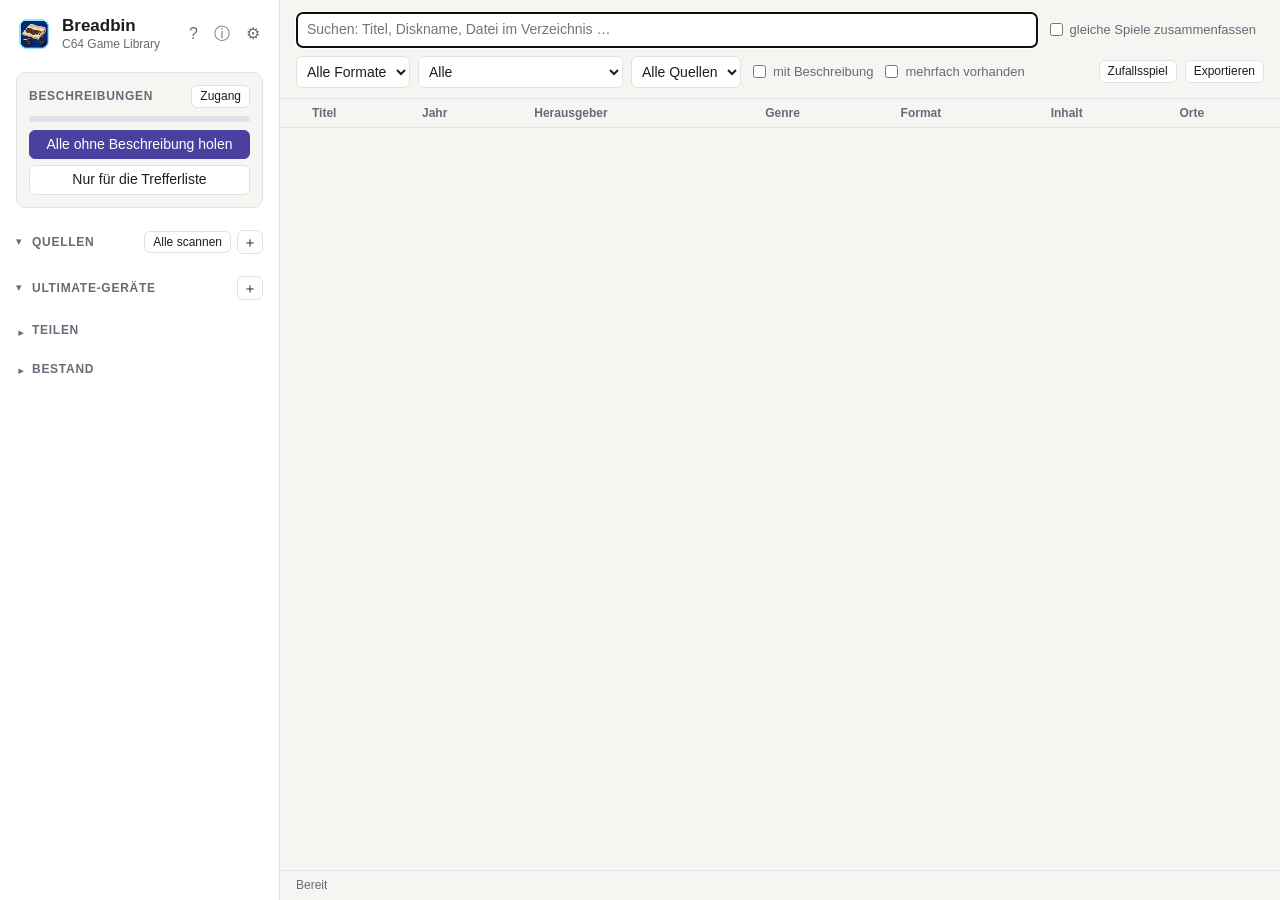
==== ui/index.html @ 130e481f "Breadbin 0.9.0 – erste öffentliche Fassung / first public release" ====
<!doctype html>
<html lang="de">
<head>
  <meta charset="utf-8">
  <meta name="viewport" content="width=device-width, initial-scale=1">
  <title>Breadbin – C64 Game Library</title>
  <link rel="stylesheet" href="style.css">
</head>
<body>
  <aside id="sidebar">
    <header class="brand">
      <img src="icon.png" alt="" width="36" height="36">
      <h1>Breadbin <span class="tagline">C64 Game Library</span></h1>
      <button id="btn-help" class="icon-btn" title="Anleitung" aria-label="Anleitung">?</button>
      <button id="btn-about" class="icon-btn" title="Über Breadbin" aria-label="Über Breadbin">ⓘ</button>
      <button id="btn-settings" class="icon-btn" title="Einstellungen: Sprache, ScreenScraper-Zugang" aria-label="Einstellungen">⚙</button>
    </header>
    <section class="card" id="ss-card">
      <div class="section-head">
        <h2>Beschreibungen</h2>
        <button class="small open-settings" title="Zugang zu ScreenScraper einrichten">Zugang</button>
      </div>
      <div class="progress" aria-hidden="true"><div class="bar" id="ss-bar"></div></div>
      <p id="ss-progress-text" class="meta"></p>
      <p id="scraper-state" class="meta"></p>
      <div class="stack">
        <button id="btn-scrape-all" class="primary" title="Alle Einträge ohne Beschreibung bei ScreenScraper nachschlagen">Alle ohne Beschreibung holen</button>
        <button id="btn-scrape-list" title="Beschreibungen und Bilder für alle Einträge der aktuellen Trefferliste holen">Nur für die Trefferliste</button>
      </div>
    </section>
    <section class="side" data-key="sources">
      <div class="section-head">
        <button class="fold" aria-expanded="true"><span class="chev">▾</span><h2>Quellen</h2><span class="count" id="sources-count"></span></button>
        <button id="btn-scan-all" class="small" title="Alle Quellen nacheinander scannen">Alle scannen</button>
        <button id="btn-add" class="small icon" title="Ordner oder Netzlaufwerk hinzufügen" aria-label="Ordner oder Netzlaufwerk hinzufügen">＋</button>
      </div>
      <div class="section-body"><ul id="sources" class="rows"></ul></div>
    </section>
    <section class="side" data-key="devices">
      <div class="section-head">
        <button class="fold" aria-expanded="true"><span class="chev">▾</span><h2>Ultimate-Geräte</h2><span class="count" id="devices-count"></span></button>
        <button id="btn-add-device" class="small icon" title="Ultimate 64, C64 Ultimate oder 1541 Ultimate II+ hinzufügen" aria-label="Gerät hinzufügen">＋</button>
      </div>
      <div class="section-body"><ul id="devices" class="rows list"></ul></div>
    </section>
    <section class="side collapsed" data-key="share">
      <div class="section-head">
        <button class="fold" aria-expanded="false"><span class="chev">▾</span><h2>Teilen</h2><span class="count" id="share-count"></span></button>
      </div>
      <div class="section-body">
        <p class="meta">Selbst geschriebene Angaben und eigene Bilder als Datei weitergeben oder die Datei eines anderen einlesen. Von ScreenScraper Übernommenes bleibt draußen.</p>
        <div class="stack">
          <button id="btn-share-export" title="Selbst geschriebene Angaben und eigene Bilder als Austauschdatei speichern">Austauschdatei speichern …</button>
          <button id="btn-share-import" title="Austauschdatei eines anderen einlesen; eigene Angaben bleiben unangetastet">Austauschdatei einlesen …</button>
        </div>
        <h4 class="share-sub">Gemeinschaftsdatenbank <a href="#" id="community-web" class="small-link" hidden title="Statistik und Suche der Gemeinschaftsdaten im Browser öffnen">im Web ansehen</a></h4>
        <div class="stack">
          <button id="btn-community-update" title="Den aktuellen Stand der Gemeinschaftsdatenbank herunterladen und einlesen (Adresse in den Einstellungen)">Gemeinschaftsdaten aktualisieren</button>
          <button id="btn-community-submit" hidden title="Selbst geschriebene Angaben direkt an den Server der Gemeinschaftsdatenbank schicken; dort werden sie geprüft">Beitrag einsenden …</button>
          <button id="btn-community-contribute" title="Selbst geschriebene Angaben im Aufbau der Gemeinschaftsdatenbank in einen Ordner schreiben, z. B. in die Arbeitskopie eines Forks – dann per Pull Request einreichen">Beitrag vorbereiten …</button>
        </div>
      </div>
    </section>
    <section class="side collapsed" data-key="stats">
      <div class="section-head">
        <button class="fold" aria-expanded="false"><span class="chev">▾</span><h2>Bestand</h2><span class="count" id="stats-count"></span></button>
      </div>
      <div class="section-body"><div id="stats"></div>
        <button id="btn-cleanup" class="small" title="Doppelte Dateien, beschädigte Abbilder und Einträge ohne Angaben im Überblick">Aufräumen …</button></div>
    </section>
  </aside>
  <div class="splitter" id="split-sidebar" title="Ziehen: Breite ändern · Doppelklick: zurücksetzen"></div>

  <dialog id="settings">
    <form method="dialog" id="settings-form">
      <h3>Einstellungen</h3>
      <label>Sprache der Oberfläche
        <select id="ui-language">
          <option value="auto">Automatisch (Systemsprache)</option>
          <option value="de" translate="no">Deutsch</option>
          <option value="en" translate="no">English</option>
        </select>
      </label>
      <p class="meta">Wird nach dem Speichern sofort übernommen.</p>
      <label class="inline"><input type="checkbox" id="keep-awake">
        Rechner während Scan und Abruf nicht einschlafen lassen (Bildschirm darf aus)</label>
      <label>Bevorzugte Quelle für Angaben
        <select id="preferred-source">
          <option value="community">Gemeinschaft (Austauschdateien)</option>
          <option value="screenscraper">ScreenScraper</option>
        </select>
      </label>
      <p class="meta">Selbst eingetragene Angaben gehen immer vor. Die bevorzugte Quelle ersetzt beim Einlesen bzw. Abrufen die andere; die andere füllt nur Lücken.</p>
      <label>Gemeinschaftsdaten von
        <select id="community-src">
          <option value="std">Breadbin-Server (8bitcavern.de)</option>
          <option value="own">Eigener Server …</option>
        </select>
      </label>
      <label id="community-url-row" hidden>Adresse der Gemeinschaftsdaten <input id="community-url" autocomplete="off" spellcheck="false" placeholder="https://…/breadbin-db.zip"></label>
      <label>Beiträge einsenden an
        <select id="submit-src">
          <option value="std">Breadbin-Server (8bitcavern.de)</option>
          <option value="own">Eigener Server …</option>
          <option value="off">Nicht einsenden</option>
        </select>
      </label>
      <label id="submit-url-row" hidden>Adresse für Beiträge <input id="submit-url" autocomplete="off" spellcheck="false" placeholder="https://…/beitrag.php"></label>
      <label class="inline"><input type="checkbox" id="community-auto">
        Gemeinschaftsdaten beim Start selbst aktualisieren (höchstens einmal pro Woche)</label>
      <label class="inline"><input type="checkbox" id="update-check">
        Beim Start nach neuen Breadbin-Fassungen sehen (8bitcavern.de)</label>
      <label class="inline"><input type="checkbox" id="auto-title">
        Nach dem Starten ein Titelbild aufnehmen, wenn das Spiel noch keines hat</label>
      <label>Wartezeit bis zur Aufnahme in Sekunden <input type="number" id="auto-title-delay" min="5" max="180" step="5"></label>
      <p class="meta">Nur Ultimate 64 und C64 Ultimate mit Netzwerkkabel. Das Bild wird als eigenes Titelbild gespeichert und lässt sich in den Details ersetzen.</p>
      <h4>ScreenScraper (freiwillig)</h4>
      <p class="meta">
        Zusätzliche Beschreibungen, Genres und Bilder von ScreenScraper.fr. Dafür brauchst du ein
        kostenloses Benutzerkonto: <a href="#" data-url="https://www.screenscraper.fr/membreinscription.php">dort registrieren</a>.
        Das Passwort wird im Schlüsselbund deines Systems gespeichert.
      </p>
      <label>Benutzername <input id="ss-user" autocomplete="username"></label>
      <label>Passwort <input id="ss-password" type="password" autocomplete="current-password"></label>
      <label class="inline"><input type="checkbox" id="ss-show-password"> Passwort anzeigen</label>
      <label>Sprache der Beschreibungen
        <select id="ss-language">
          <option value="de">Deutsch</option>
          <option value="en">Englisch</option>
          <option value="fr">Französisch</option>
          <option value="es">Spanisch</option>
          <option value="it">Italienisch</option>
        </select>
      </label>
      <label>Gleichzeitige Abfragen
        <select id="ss-threads">
          <option value="0">Automatisch (laut Konto, höchstens 4)</option>
          <option value="1">1</option><option value="2">2</option><option value="3">3</option><option value="4">4</option>
        </select>
      </label>
      <label class="inline"><input type="checkbox" id="ss-name-fallback">
        Ohne Treffer über die Prüfsumme auch über den Namen suchen (findet mehr, kann aber danebenliegen)</label>
      <fieldset id="ss-dev">
        <legend>Entwickler-Kennung</legend>
        <p class="meta">Wird für diese App einmal bei ScreenScraper beantragt. In fertigen Paketen ist sie
          schon enthalten; dann erscheinen diese Felder nicht.</p>
        <label>devid <input id="ss-devid" autocomplete="off"></label>
        <label>devpassword <input id="ss-devpassword" type="password" autocomplete="off"></label>
        <p class="meta">Programmname bei der Beantragung: <code id="ss-softname"></code></p>
      </fieldset>
      <p id="ss-result" class="meta"></p>
      <div class="dialog-buttons">
        <button type="button" id="ss-test">Zugang prüfen</button>
        <span class="spacer"></span>
        <button type="button" id="ss-close">Schließen</button>
        <button type="button" id="ss-save" class="primary">Speichern</button>
      </div>
    </form>
  </dialog>

  <main>
    <div id="toolbar">
     <div class="toolbar-row">
      <input id="search" type="search" placeholder="Suchen: Titel, Diskname, Datei im Verzeichnis …" autofocus>
      <label class="check" title="Verschiedene Dateien desselben Spiels (D64, CRT, Cracks …) als eine Zeile zeigen – über die ScreenScraper-Spielnummer und den bereinigten Titel"><input type="checkbox" id="group"> gleiche Spiele zusammenfassen</label>
      <span id="count"></span>
     </div>
     <div class="toolbar-row filters">
      <select id="format" title="Format">
        <option value="">Alle Formate</option>
        <option>D64</option><option>D71</option><option>D81</option><option>G64</option>
        <option>CRT</option><option>PRG</option><option>P00</option><option>T64</option><option>TAP</option>
      </select>
      <select id="view" title="Ansicht">
        <option value="">Alle</option>
        <option value="fav">★ Favoriten</option>
        <option value="recent">Zuletzt gestartet</option>
        <option value="shareable" title="Spiele mit selbst geschriebenen Angaben – sie kommen beim Teilen in die Austauschdatei">Selbst geschrieben (teilbar)</option>
        <option value="nometa" title="Einträge ohne Beschreibung: nicht erkannt oder noch nicht nachgeschlagen">Ohne Angaben</option>
        <option value="damaged" title="Abbilder, die beim Scan als beschädigt oder unbekannt aufgebaut erkannt wurden">Beschädigt / unbekannt</option>
      </select>
      <select id="source-filter" title="Nur Einträge aus dieser Quelle"><option value="">Alle Quellen</option></select>
      <label class="check"><input type="checkbox" id="only-meta"> mit Beschreibung</label>
      <label class="check"><input type="checkbox" id="only-dupes"> mehrfach vorhanden</label>
      <span class="spacer"></span>
      <button id="btn-random" class="small" title="Ein zufälliges Spiel aus den aktuellen Treffern zeigen (Taste Z)">Zufallsspiel</button>
      <button id="btn-export" class="small" title="Alle Treffer der aktuellen Suche als CSV-Datei speichern (z. B. für Excel)">Exportieren</button>
     </div>
    </div>
    <div id="content">
      <div id="list-wrap">
        <table id="list">
          <thead>
            <tr><th class="star-col" title="Favorit"></th><th data-sort="title">Titel</th><th data-sort="year">Jahr</th><th data-sort="publisher">Herausgeber</th><th data-sort="genre">Genre</th><th data-sort="format">Format</th><th>Inhalt</th><th data-sort="locations" title="Anzahl Speicherorte">Orte</th></tr>
          </thead>
          <tbody></tbody>
        </table>
        <p id="empty" hidden></p>
      </div>
      <div class="splitter" id="split-details" title="Ziehen: Breite ändern · Doppelklick: zurücksetzen" hidden></div>
      <section id="details" hidden></section>
    </div>
    <footer id="status">
      <span id="status-text">Bereit</span>
      <button id="btn-errors" class="link" hidden>Fehler anzeigen</button>
      <button id="btn-update" class="link" hidden></button>
      <span class="spacer"></span>
      <button id="btn-cancel" hidden>Abbrechen</button>
    </footer>
  </main>

  <dialog id="device-dialog" class="form-dialog">
    <form method="dialog">
      <h3 id="dev-title">Ultimate-Gerät</h3>
      <p class="meta">Ultimate 64, C64 Ultimate oder 1541 Ultimate II+ im Netzwerk. Nötig sind FTP und die
        REST-Schnittstelle („Web Remote Control Service“, ab Firmware 3.11).</p>
      <div class="dialog-buttons"><button type="button" id="dev-discover">Im Netz suchen</button></div>
      <ul id="dev-found" class="found"></ul>
      <label>Adresse (IP oder Name) <input id="dev-host" placeholder="192.168.1.64" autocomplete="off"></label>
      <label>Netzwerk-Passwort (nur falls am Gerät gesetzt)
        <input id="dev-password" type="password" autocomplete="off"></label>
      <div class="dialog-buttons"><button type="button" id="dev-probe">Verbinden und prüfen</button></div>
      <p id="dev-result" class="meta"></p>
      <label>Name <input id="dev-name" autocomplete="off"></label>
      <label>Startordner auf dem Gerät
        <input id="dev-upload" list="dev-drives" autocomplete="off"></label>
      <datalist id="dev-drives"></datalist>
      <p class="meta">Spiele, die nicht auf dem Gerät liegen, werden zum Starten dorthin kopiert.</p>
      <div class="dialog-buttons">
        <span class="spacer"></span>
        <button type="button" id="dev-close">Abbrechen</button>
        <button type="button" id="dev-save" class="primary">Speichern</button>
      </div>
    </form>
  </dialog>

  <dialog id="folder-dialog" class="form-dialog">
    <form method="dialog">
      <h3>Ordner auf dem Gerät als Quelle</h3>
      <p class="meta" id="folder-device"></p>
      <label>Ordner <input id="folder-path" placeholder="/USB0/Spiele" autocomplete="off"></label>
      <div class="browser">
        <div class="crumbs" id="folder-crumbs"></div>
        <ul id="folder-list"></ul>
      </div>
      <p class="meta">Der erste Scan lädt jede Datei einmal über das Netz (etwa 300 KB/s) – bei vollen
        Sticks dauert das Stunden. Spätere Scans lesen nur Geändertes.</p>
      <label class="inline"><input type="checkbox" id="folder-quick" checked>
        Schnellscan: Dateien, die mit gleichem Namen und gleicher Größe schon in einer anderen Quelle
        liegen, von dort übernehmen statt herunterladen. Viel schneller, kann aber bei gleich großen,
        verschiedenen Dateien danebenliegen (etwa ein D64 mit Spielstand). Solche Einträge sind gekennzeichnet.</label>
      <div class="dialog-buttons">
        <span class="spacer"></span>
        <button type="button" id="folder-close">Abbrechen</button>
        <button type="button" id="folder-add" class="primary">Hinzufügen und scannen</button>
      </div>
    </form>
  </dialog>

  <dialog id="info-dialog" class="form-dialog">
    <form method="dialog">
      <h3 id="info-title"></h3>
      <pre id="info-text"></pre>
      <div class="dialog-buttons"><span class="spacer"></span><button class="primary">Schließen</button></div>
    </form>
  </dialog>

  <dialog id="copy-dialog" class="form-dialog">
    <form method="dialog">
      <h3>Auf Gerät kopieren</h3>
      <p class="meta" id="copy-info"></p>
      <label>Gerät <select id="copy-device"></select></label>
      <label>Ordner auf dem Gerät <input id="copy-target" autocomplete="off" spellcheck="false"></label>
      <p class="meta">Die Dateien behalten ihren Namen. Im Menü der Ultimate findest du sie dann auch ohne Rechner.</p>
      <div class="dialog-buttons">
        <span class="spacer"></span>
        <button value="cancel" formnovalidate>Abbrechen</button>
        <button value="ok" class="primary">Kopieren</button>
      </div>
    </form>
  </dialog>

  <dialog id="cleanup-dialog" class="form-dialog">
    <form method="dialog">
      <h3>Aufräumen</h3>
      <p class="meta">Breadbin löscht nichts selbst. Die Übersicht führt zu Listen, die du durchgehen oder als CSV speichern kannst.</p>
      <div id="cleanup-body"></div>
      <div class="dialog-buttons">
        <span class="spacer"></span>
        <button class="primary">Schließen</button>
      </div>
    </form>
  </dialog>

  <dialog id="lists-dialog" class="form-dialog">
    <form method="dialog">
      <h3>Eigene Listen</h3>
      <p class="meta">Namen ändern sich beim Verlassen des Feldes. Löschen entfernt nur die Liste, nicht die Spiele.</p>
      <div id="lists-body"></div>
      <div class="list-row">
        <input id="lists-new" placeholder="Neue Liste …">
        <button type="button" id="lists-add" class="small">Anlegen</button>
      </div>
      <div class="dialog-buttons">
        <span class="spacer"></span>
        <button type="button" id="lists-close" class="primary">Fertig</button>
      </div>
    </form>
  </dialog>

  <dialog id="submit-dialog" class="form-dialog">
    <form id="submit-form">
      <h3>Beitrag einsenden</h3>
      <p class="meta" id="submit-info"></p>
      <label>Name für die Namensnennung (freiwillig) <input id="submit-name" autocomplete="nickname" maxlength="100"></label>
      <label>Hinweis an die Prüfenden (freiwillig) <textarea id="submit-hinweis" rows="3" maxlength="2000"></textarea></label>
      <label class="check"><input type="checkbox" id="submit-all"> Auch schon eingesandte Spiele noch einmal senden</label>
      <p class="meta">Mit dem Einsenden stimmst du zu, dass deine Angaben und Bilder unter CC BY-SA 4.0 veröffentlicht werden. Bitte nur Selbsterstelltes.</p>
      <p id="submit-result" class="meta"></p>
      <div class="dialog-buttons">
        <span class="spacer"></span>
        <button type="button" id="submit-close">Abbrechen</button>
        <button class="primary" id="submit-send">Einsenden</button>
      </div>
    </form>
  </dialog>

  <dialog id="pick-dialog" class="form-dialog">
    <form id="pick-form">
      <h3>Richtiges Spiel wählen</h3>
      <label>Name (in deiner Bibliothek und bei ScreenScraper) oder Spielnummer bei ScreenScraper
        <span class="pick-row"><input id="pick-query" autocomplete="off"><button class="primary">Suchen</button></span></label>
      <p class="meta" id="pick-count"></p>
      <ul id="pick-list"></ul>
      <div class="dialog-buttons"><span class="spacer"></span><button type="button" id="pick-close">Abbrechen</button></div>
    </form>
  </dialog>

  <dialog id="own-dialog" class="form-dialog">
    <form id="own-form">
      <h3 id="own-heading">Angaben selbst eintragen</h3>
      <p class="meta">Für Spiele, die ScreenScraper nicht kennt – etwa eigene Entwicklungen. Kein Abruf überschreibt sie.
        <span id="own-count"></span></p>
      <label>Titel <input id="own-title" autocomplete="off"></label>
      <div class="own-grid">
        <label>Jahr <input id="own-year" autocomplete="off" inputmode="numeric"></label>
        <label>Spieler <input id="own-players" autocomplete="off" placeholder="1-2"></label>
        <label>Herausgeber <input id="own-publisher" autocomplete="off"></label>
        <label>Entwickler <input id="own-developer" autocomplete="off"></label>
      </div>
      <label>Genre <input id="own-genres" autocomplete="off" placeholder="Action, Shoot'em Up"></label>
      <label>Beschreibung (Deutsch) <textarea id="own-synopsis" rows="5" lang="de"></textarea></label>
      <label>Beschreibung (Englisch) <textarea id="own-synopsis_en" rows="5" lang="en"></textarea></label>
      <p class="meta">Eine Sprache genügt; mit beiden lesen alle Breadbin-Nutzer den Text in ihrer Sprache.</p>
      <div id="own-images"></div>
      <div class="dialog-buttons">
        <button type="button" id="own-clear" class="danger">Eigene Angaben löschen</button>
        <span class="spacer"></span>
        <button type="button" id="own-close">Abbrechen</button>
        <button class="primary">Speichern</button>
      </div>
    </form>
  </dialog>

  <dialog id="propose-dialog" class="form-dialog">
    <form id="propose-form">
      <h3 id="propose-title">Vorschlag an ScreenScraper</h3>
      <p class="meta">Gesendet wird mit deinem ScreenScraper-Konto; die Moderatoren prüfen jeden Vorschlag, bevor er
        erscheint. Angehakt ist, was dort fehlt oder abweicht.</p>
      <div class="own-grid">
        <label>Region (für Name, Datum, Bilder)
          <select id="propose-region">
            <option value="wor">Welt</option><option value="eu">Europa</option><option value="us">USA</option>
            <option value="de">Deutschland</option><option value="uk">Großbritannien</option><option value="fr">Frankreich</option>
            <option value="jp">Japan</option>
          </select></label>
        <label>Sprache (für die Beschreibung)
          <select id="propose-lang">
            <option value="de">Deutsch</option><option value="en">Englisch</option><option value="fr">Französisch</option>
            <option value="es">Spanisch</option><option value="it">Italienisch</option>
          </select></label>
      </div>
      <div id="propose-fields"></div>
      <label>Quelle (optional: Webseite, Anleitung, eigene Arbeit …) <input id="propose-source" autocomplete="off"></label>
      <div id="propose-result" class="meta"></div>
      <div id="propose-log"></div>
      <div class="dialog-buttons">
        <span class="spacer"></span>
        <button type="button" id="propose-close">Schließen</button>
        <button id="propose-send" class="primary">Senden …</button>
      </div>
    </form>
  </dialog>


  <dialog id="help-dialog" class="form-dialog">
    <form method="dialog">
      <div class="help-head"><h3>Anleitung</h3><span class="spacer"></span><button class="primary">Schließen</button></div>
      <div id="help-body" class="help-body"></div>
    </form>
  </dialog>

  <dialog id="about-dialog" class="form-dialog">
    <form method="dialog">
      <div class="about-head">
        <img src="icon.png" alt="" width="72" height="72">
        <div>
          <h3>Breadbin</h3>
          <div class="meta">C64 Game Library · <span translate="no">Version <span id="about-version"></span></span></div>
        </div>
      </div>
      <p>Breadbin erfasst C64-Spiele aus Ordnern, Netzlaufwerken und von Ultimate-Geräten, zeigt, was wo liegt,
        holt Beschreibungen und Bilder und startet Spiele auf einer Ultimate 64, einem C64 Ultimate oder einem
        1541 Ultimate II+. Der Name kommt vom Spitznamen des ersten C64-Gehäuses: „Brotkasten“.</p>
      <h4>Lizenz</h4>
      <p>Freie Software unter der <a href="#" data-url="https://www.gnu.org/licenses/gpl-3.0.html">GNU General Public
        License 3.0</a> oder neuer. Kostenlos, ohne Werbung, ohne Datensammlung.</p>
      <h4>Daten und Dank</h4>
      <ul class="about-list">
        <li>Beschreibungen und Bilder: <a href="#" data-url="https://www.screenscraper.fr">ScreenScraper.fr</a>
          (Creative Commons BY-NC-SA 4.0) – mit dem Konto des Nutzers abgerufen.</li>
        <li>Links zu <a href="#" data-url="https://csdb.dk">CSDb</a>, <a href="#" data-url="https://gb64.com">GameBase64</a>,
          <a href="#" data-url="https://www.lemon64.com">Lemon64</a> und <a href="#" data-url="https://www.c64-wiki.de">C64-Wiki</a>
          – es werden keine Daten von dort übernommen.</li>
        <li>Gebaut mit <a href="#" data-url="https://tauri.app">Tauri</a> und Rust; Datenbank SQLite (rusqlite),
          dazu ureq, zip, image, keyring und weitere freie Bibliotheken.</li>
        <li>Ultimate 64, C64 Ultimate und 1541 Ultimate II+ sind Produkte von Gideon's Logic; „Commodore 64“ ist
          eine Marke ihrer jeweiligen Inhaber. Breadbin ist mit keinem davon verbunden.</li>
      </ul>
      <p class="meta">© 2026 <a href="#" data-url="https://8bitcavern.de">8bitcavern.de</a> – Projektseite, Neuigkeiten und weitere C64-Projekte</p>
      <p class="meta">Kontakt: <a href="#" data-url="mailto:breadbin@8bitcavern.de" class="selectable" translate="no">breadbin@8bitcavern.de</a></p>
      <div class="dialog-buttons">
        <button type="button" id="about-data">Datenordner zeigen</button>
        <button type="button" id="about-backup" title="Datenbank mit Quellen, Geräten, eigenen Angaben, Listen, Notizen und Einstellungen samt allen Bildern als eine ZIP-Datei speichern">Bibliothek sichern …</button>
        <button type="button" id="about-restore" title="Eine Sicherung zurückspielen – ersetzt die jetzige Bibliothek">Sicherung zurückspielen …</button>
        <button type="button" id="about-help">Anleitung</button>
        <span class="spacer"></span>
        <button class="primary">Schließen</button>
      </div>
    </form>
  </dialog>

  <dialog id="zoom"><img alt=""></dialog>

  <script src="i18n.js"></script>
  <script src="app.js"></script>
</body>
</html>
---- ui/style.css ----
:root {
  --bg: #f6f5f2;
  --panel: #ffffff;
  --text: #1d1c22;
  --muted: #6b6977;
  --line: #e2e0e8;
  --accent: #4b3fa0;
  --accent-text: #ffffff;
  --row-hover: #efedf7;
  --row-sel: #dcd8f2;
  /* Pepto-Palette: Blau und Hellblau des C64-Bildschirms */
  --c64-bg: #352879;
  --c64-fg: #6c5eb5;
  --danger: #b3261e;
  color-scheme: light;
}

@media (prefers-color-scheme: dark) {
  :root {
    --bg: #17161c;
    --panel: #201f27;
    --text: #e8e6ef;
    --muted: #9a97a8;
    --line: #34323e;
    --accent: #8b7ff0;
    --accent-text: #120f24;
    --row-hover: #2a2833;
    --row-sel: #3a3456;
    --danger: #f2b8b5;
    color-scheme: dark;
  }
}

* { box-sizing: border-box; }

html, body { height: 100%; margin: 0; }

body {
  display: flex;
  font: 14px/1.4 -apple-system, BlinkMacSystemFont, "Segoe UI", Ubuntu, Cantarell, sans-serif;
  background: var(--bg);
  color: var(--text);
  overflow: hidden;
}

button {
  font: inherit;
  padding: 4px 10px;
  border: 1px solid var(--line);
  border-radius: 6px;
  background: var(--panel);
  color: var(--text);
  cursor: pointer;
}
button:hover { border-color: var(--accent); }
button.primary { background: var(--accent); color: var(--accent-text); border-color: var(--accent); }
button.small { font-size: 12px; padding: 2px 8px; white-space: nowrap; }
button.icon-btn { border: none; background: none; font-size: 18px; padding: 2px 6px; color: var(--muted); }
button.icon-btn:hover { color: var(--accent); }
button.pill { font-size: 12px; padding: 2px 10px; border-radius: 999px; }
button:disabled { opacity: .5; cursor: default; }
button.link { border: none; background: none; color: var(--accent); padding: 0 4px; }
button.danger { color: var(--danger); }

/* ---------- Seitenleiste */
#sidebar {
  width: var(--sidebar-w, 280px);
  flex: none;
  padding: 16px;
  border-right: 1px solid var(--line);
  background: var(--panel);
  overflow-y: auto;
}
h1 { font-size: 17px; margin: 0; flex: 1; line-height: 1.15; }
.brand { display: flex; align-items: center; gap: 10px; margin: 0 0 20px; }
.brand img { flex: none; image-rendering: pixelated; }
#sidebar section + section { margin-top: 22px; }
.section-head { gap: 6px; }
.section-head h2 { flex: 1 0 auto; }
.section-head { flex-wrap: wrap; }
.stack { display: flex; flex-direction: column; gap: 6px; }
h2 { font-size: 12px; text-transform: uppercase; letter-spacing: .06em; color: var(--muted); margin: 0; }
.section-head { display: flex; justify-content: space-between; align-items: center; margin-bottom: 8px; }
#sources { list-style: none; margin: 0 0 10px; padding: 0; }
#sources li { padding: 8px 0; border-bottom: 1px solid var(--line); }
#sources .label { font-weight: 600; word-break: break-word; }
#sources .meta { font-size: 12px; color: var(--muted); word-break: break-all; }
#sources .actions { margin-top: 4px; display: flex; gap: 4px; }
#sources .empty { color: var(--muted); font-size: 13px; }
/* Quelle, die gerade gescannt wird */
#sources li.scanning { box-shadow: inset 3px 0 0 var(--accent); padding-left: 8px; }
#sources li.scanning [data-live] { color: var(--accent); font-variant-numeric: tabular-nums; }
.wide { width: 100%; }
.kind.quiet { color: var(--muted); border-color: var(--line); }
#stats { margin-top: 24px; font-size: 13px; color: var(--muted); }
#stats table { border-collapse: collapse; width: 100%; margin-top: 6px; }
#stats td { padding: 1px 0; }
#stats td:last-child { text-align: right; font-variant-numeric: tabular-nums; }

/* ---------- Ziehgriffe zwischen den Bereichen (Breite verstellbar) */
.splitter {
  flex: none; width: 6px; margin: 0 -3px; position: relative; z-index: 2;
  cursor: col-resize; background: transparent; transition: background .15s;
}
.splitter:hover, .splitter.dragging { background: var(--accent); opacity: .5; }
body.resizing { cursor: col-resize; user-select: none; }

/* ---------- Hauptbereich */
main { flex: 1; display: flex; flex-direction: column; min-width: 0; }
#toolbar { display: flex; flex-direction: column; gap: 8px; padding: 12px 16px 10px; border-bottom: 1px solid var(--line); }
.toolbar-row { display: flex; gap: 8px; align-items: center; flex-wrap: wrap; }
.toolbar-row.filters select { font-size: 13px; }
.web-links { display: flex; flex-wrap: wrap; gap: 6px; align-items: center; margin: 0 0 14px; }
#search {
  flex: 1; font: inherit; padding: 7px 10px;
  border: 1px solid var(--line); border-radius: 6px; background: var(--panel); color: var(--text);
}
#format { font: inherit; padding: 6px; border-radius: 6px; border: 1px solid var(--line); background: var(--panel); color: var(--text); }
#count { color: var(--muted); font-size: 13px; white-space: nowrap; }

#content { flex: 1; display: flex; min-height: 0; }
#list-wrap { flex: 1; overflow: auto; min-width: 0; }
#list { width: 100%; border-collapse: collapse; }
#list th {
  position: sticky; top: 0; background: var(--bg); text-align: left;
  font-size: 12px; color: var(--muted); font-weight: 600; padding: 6px 10px; border-bottom: 1px solid var(--line);
}
#list td { padding: 5px 10px; border-bottom: 1px solid var(--line); white-space: nowrap; overflow: hidden; text-overflow: ellipsis; max-width: 320px; }
#list tbody tr { cursor: pointer; }
#list tbody tr:hover { background: var(--row-hover); }
#list tbody tr.selected { background: var(--row-sel); }
#list td.num { text-align: right; font-variant-numeric: tabular-nums; }
.badge { display: inline-block; font-size: 11px; font-weight: 600; padding: 1px 6px; border-radius: 4px; background: var(--row-sel); }
#empty { color: var(--muted); padding: 24px 16px; }

/* ---------- Details */
#details {
  width: var(--details-w, 420px); flex: none; overflow-y: auto; padding: 16px;
  border-left: 1px solid var(--line); background: var(--panel);
}
#details h3 { margin: 0 0 4px; font-size: 18px; }
#details .sub { color: var(--muted); margin-bottom: 12px; }
#details dl { display: grid; grid-template-columns: max-content 1fr; gap: 3px 12px; margin: 0 0 14px; font-size: 13px; }
#details dt { color: var(--muted); }
#details dd { margin: 0; word-break: break-all; }
#details h4 { font-size: 12px; text-transform: uppercase; letter-spacing: .06em; color: var(--muted); margin: 18px 0 6px; }
.locations { list-style: none; padding: 0; margin: 0; font-size: 13px; }
.locations li { padding: 6px 0; border-bottom: 1px solid var(--line); word-break: break-all; }
.locations .src { font-weight: 600; }

/* C64-Verzeichnisanzeige */
.c64dir {
  background: var(--c64-bg); color: var(--c64-fg);
  font: 13px/1.35 ui-monospace, "SF Mono", Menlo, Consolas, "DejaVu Sans Mono", monospace;
  padding: 10px 12px; border: 10px solid var(--c64-fg); border-radius: 4px;
  white-space: pre; overflow-x: auto;
}
.c64dir .head { background: var(--c64-fg); color: var(--c64-bg); }

/* ---------- Statusleiste */
#status {
  display: flex; gap: 12px; align-items: center; justify-content: space-between;
  padding: 6px 16px; border-top: 1px solid var(--line); font-size: 12px; color: var(--muted);
}
#status-text { overflow: hidden; text-overflow: ellipsis; white-space: nowrap; }

/* ---------- Beschreibungen */
.block { margin-top: 22px; }
.block .wide { margin-top: 6px; }
button.secondary { background: var(--panel); color: var(--accent); border-color: var(--accent); }
.meta { font-size: 12px; color: var(--muted); }
#scraper-state { margin: 0 0 4px; }

.shots { display: flex; gap: 8px; margin: 8px 0 12px; overflow-x: auto; }
.shots img {
  height: 130px; border-radius: 4px; border: 1px solid var(--line);
  image-rendering: pixelated; background: #000; cursor: zoom-in;
}
.shots img.box { image-rendering: auto; }
.synopsis { font-size: 13px; line-height: 1.5; white-space: pre-line; margin: 0 0 12px; }
.meta-actions { display: flex; gap: 8px; align-items: center; margin: 4px 0 12px; flex-wrap: wrap; }
.credit { font-size: 11px; color: var(--muted); margin-top: 18px; }
.dot { display: inline-block; width: 7px; height: 7px; border-radius: 50%; background: var(--accent); margin-left: 6px; vertical-align: middle; }

/* großes Bild */
#zoom { border: none; padding: 0; background: transparent; max-width: 95vw; max-height: 95vh; }
#zoom::backdrop { background: rgba(0, 0, 0, .75); }
#zoom img { display: block; max-width: 95vw; max-height: 90vh; image-rendering: pixelated; }

/* Einstellungen */
dialog#settings, dialog.form-dialog {
  width: min(480px, 92vw); border: 1px solid var(--line); border-radius: 10px;
  background: var(--panel); color: var(--text); padding: 20px;
}
dialog#settings::backdrop, dialog.form-dialog::backdrop { background: rgba(0, 0, 0, .4); }
#settings h3, .form-dialog h3 { margin: 0 0 8px; }
#settings label, .form-dialog label { display: block; margin: 10px 0 0; font-size: 13px; }
#settings label[hidden] { display: none; }
#settings input, #settings select, .form-dialog input, .form-dialog select, .launch select {
  display: block; width: 100%; margin-top: 4px; font: inherit; padding: 6px 8px;
  border: 1px solid var(--line); border-radius: 6px; background: var(--bg); color: var(--text);
}
#settings fieldset { border: 1px solid var(--line); border-radius: 8px; margin: 14px 0 0; padding: 4px 12px 10px; }
#settings legend { font-size: 12px; color: var(--muted); padding: 0 4px; }
#settings a { color: var(--accent); }
.dialog-buttons { display: flex; gap: 8px; margin-top: 16px; }
.spacer { flex: 1; }
#ss-result.ok, #dev-result.ok { color: var(--accent); }
#ss-result.bad, #dev-result.bad { color: var(--danger); }
h1 .tagline { display: block; font-size: 12px; font-weight: 500; color: var(--muted); margin-top: 2px; }

/* Geräte und Start */
ul.list { list-style: none; margin: 0; padding: 0; }
#devices li { padding: 8px 0; border-bottom: 1px solid var(--line); }
#devices .label { font-weight: 600; }
#devices .actions, #sources .actions { margin-top: 4px; display: flex; gap: 4px; flex-wrap: wrap; }
#devices .empty { color: var(--muted); font-size: 13px; }
.kind { font-size: 10px; font-weight: 700; text-transform: uppercase; letter-spacing: .05em;
  color: var(--accent); border: 1px solid var(--accent); border-radius: 3px; padding: 0 4px; margin-left: 4px; vertical-align: middle; }
.launch { display: flex; gap: 6px; align-items: center; margin: 6px 0 14px; flex-wrap: wrap; }
.launch select { width: auto; flex: 1; min-width: 140px; margin: 0; }
.launch .hint { width: 100%; }
.found { list-style: none; margin: 6px 0 0; padding: 0; }
.found li { padding: 6px 8px; border: 1px solid var(--line); border-radius: 6px; margin-top: 4px; cursor: pointer; font-size: 13px; }
.found li:hover { border-color: var(--accent); }
.status { font-size: 11px; color: var(--muted); margin-left: 6px; font-weight: 500; }
.status::before { content: ""; display: inline-block; width: 7px; height: 7px; border-radius: 50%; margin-right: 4px; background: var(--muted); vertical-align: middle; }
.status.on::before { background: #3fae5a; }
.status.off::before { background: var(--danger); }

#source-filter { font: inherit; padding: 6px; border-radius: 6px; border: 1px solid var(--line); background: var(--panel); color: var(--text); max-width: 200px; }
label.check { font-size: 13px; color: var(--muted); white-space: nowrap; display: flex; align-items: center; gap: 4px; }
#list th[data-sort] { cursor: pointer; user-select: none; }
#list th[data-sort]:hover { color: var(--text); }
#list th.sorted { color: var(--accent); }
#list th.sorted::after { content: " ▲"; font-size: 9px; }
#list th.sorted.desc::after { content: " ▼"; }
#toolbar { flex-wrap: wrap; }
#search { min-width: 220px; }

/* Ordnerauswahl auf dem Gerät */
.browser { border: 1px solid var(--line); border-radius: 6px; margin-top: 8px; }
.crumbs { padding: 6px 8px; border-bottom: 1px solid var(--line); font-size: 12px; }
.crumbs button { padding: 0 4px; border: none; background: none; color: var(--accent); }
#folder-list { list-style: none; margin: 0; padding: 0; max-height: 220px; overflow-y: auto; }
#folder-list li { padding: 5px 10px; cursor: pointer; font-size: 13px; }
#folder-list li:hover { background: var(--row-hover); }
#folder-list li.meta { cursor: default; }
#settings label.inline { display: flex; gap: 8px; align-items: flex-start; }
#settings label.inline input { width: auto; margin-top: 2px; }
.warn { font-size: 12px; color: var(--danger); margin: -4px 0 10px; }
#info-text { max-height: 50vh; overflow: auto; font-size: 12px; white-space: pre-wrap; word-break: break-all;
  background: var(--bg); border: 1px solid var(--line); border-radius: 6px; padding: 8px; }
#status .spacer { flex: 1; }
#view { font: inherit; padding: 6px; border-radius: 6px; border: 1px solid var(--line); background: var(--panel); color: var(--text); }
.star-col { width: 22px; }
td.star, .star-btn { cursor: pointer; color: var(--muted); text-align: center; padding-right: 0 !important; }
td.star.on, .star-btn.on { color: #e3a21a; }
.star-btn { border: none; background: none; font-size: 20px; padding: 0 6px 0 0; vertical-align: -2px; }
details.more { position: relative; }
details.more summary { list-style: none; cursor: pointer; font-size: 13px; padding: 4px 10px; border: 1px solid var(--line);
  border-radius: 6px; background: var(--panel); }
details.more summary::-webkit-details-marker { display: none; }
details.more[open] summary { border-color: var(--accent); }
/* Menü klappt im Listeneintrag auf (die Seitenleiste würde ein schwebendes Menü abschneiden). */
details.more[open] { flex-basis: 100%; }
details.more[open] summary { display: inline-block; }
details.more .menu { display: flex; flex-wrap: wrap; gap: 4px; margin-top: 4px; }

/* Zusammengefasste Spiele: Zahl der Fassungen in der Liste, Auswahl in den Details */
.variants { margin-left: 4px; font-size: 11px; color: var(--muted); }
.variants-list { list-style: none; padding: 0; margin: 0 0 8px; display: grid; gap: 4px; }
.variants-list button {
  width: 100%; display: flex; flex-wrap: wrap; align-items: baseline; gap: 4px 8px; text-align: left;
  padding: 6px 8px; border: 1px solid var(--line); border-radius: 6px; background: transparent; color: var(--text);
  font: inherit; font-size: 13px; cursor: pointer;
}
.variants-list button:hover { background: var(--row-hover); }
.variants-list button.current { border-color: var(--accent); background: var(--row-sel); }
.variants-list .v-title { flex: 1 1 auto; min-width: 0; }

/* Spiel von Hand wählen */
dialog#pick-dialog { width: min(560px, 92vw); }
.pick-row { display: flex; gap: 6px; margin-top: 4px; }
.pick-row input { margin-top: 0 !important; flex: 1; }
#pick-count label.inline { display: flex; gap: 8px; align-items: center; margin: 0; }
#pick-count label.inline input { width: auto; margin: 0; }
#pick-list { list-style: none; margin: 8px 0 0; padding: 0; max-height: 50vh; overflow-y: auto; }
#pick-list li.meta { padding: 8px 4px; }
#pick-list button { display: block; width: 100%; text-align: left; margin-top: 4px; padding: 8px 10px;
  border: 1px solid var(--line); border-radius: 6px; background: var(--bg); color: var(--text); font: inherit; font-size: 13px; }
#pick-list button:hover { border-color: var(--accent); }
#pick-list .meta { display: block; margin-top: 2px; }
.hit-text { display: block; margin-top: 4px; font-size: 12px; color: var(--muted); }
#details h4 button.link { font-size: 12px; font-weight: 400; float: right; }

/* Mehrere markierte Zeilen */
.marked-actions button.primary { font-weight: 600; }
.marked-list { list-style: none; margin: 8px 0 0; padding: 0; font-size: 13px; }
.marked-list li { padding: 4px 0; border-bottom: 1px solid var(--line); }
#list tbody { user-select: none; -webkit-user-select: none; }

/* Eigene Angaben */
dialog#own-dialog { width: min(600px, 94vw); }
.own-grid { display: grid; grid-template-columns: 1fr 1fr; gap: 0 12px; }
.form-dialog textarea {
  display: block; width: 100%; margin-top: 4px; font: inherit; padding: 6px 8px; resize: vertical;
  border: 1px solid var(--line); border-radius: 6px; background: var(--bg); color: var(--text);
}
#own-images { display: grid; grid-template-columns: repeat(3, 1fr); gap: 10px; margin-top: 14px; }
.own-image { display: flex; flex-direction: column; gap: 4px; align-items: flex-start; }
.own-image .thumb { width: 100%; height: 80px; border: 1px dashed var(--line); border-radius: 6px;
  display: flex; align-items: center; justify-content: center; overflow: hidden; background: var(--bg); }
.own-image .thumb img { max-width: 100%; max-height: 100%; image-rendering: pixelated; }
.own-shot { grid-column: 1 / -1; display: flex; align-items: center; gap: 8px; }
.own-shot select { width: auto; }

/* Vorschläge an ScreenScraper */
dialog#propose-dialog { width: min(640px, 94vw); }
#propose-fields { margin-top: 6px; }
.prop-row { border-top: 1px solid var(--line); padding: 8px 0; }
.prop-row label.inline { display: flex; gap: 6px; align-items: center; margin: 0; font-size: 13px; }
.prop-row label.inline input { width: auto; margin: 0; }
.prop-row input[data-value], .prop-row textarea { display: block; width: 100%; margin-top: 4px; font: inherit; padding: 6px 8px;
  border: 1px solid var(--line); border-radius: 6px; background: var(--bg); color: var(--text); }
.prop-row .now { margin-top: 3px; }
.prop-row select[data-value] { display: block; margin-top: 4px; }
.prop-row .genre-filter { display: block; width: 100%; margin-top: 4px; }
.genre-pick { max-height: 180px; overflow-y: auto; margin-top: 4px; padding: 4px 8px; border: 1px solid var(--line); border-radius: 6px; }
.genre-pick label.inline { font-size: 12px; padding: 1px 0; }
.genre-pick label.sub { padding-left: 18px; }
.genre-pick label[hidden] { display: none; }
#propose-result .ok, #propose-result li.ok { color: var(--accent); }
#propose-result .bad, #propose-log .bad { color: var(--danger); }
#propose-log ul, #propose-result ul { margin: 6px 0 0; padding-left: 18px; font-size: 12px; }

/* ---------- Seitenleiste: Karte, einklappbare Abschnitte, kompakte Zeilen */
#sidebar .card { background: var(--bg); border: 1px solid var(--line); border-radius: 10px; padding: 12px; }
.progress { height: 6px; border-radius: 3px; background: var(--line); overflow: hidden; margin: 2px 0 6px; }
.progress .bar { height: 100%; width: 0; background: var(--accent); transition: width .3s; }
#ss-card .meta { font-size: 12px; color: var(--muted); margin: 0 0 6px; }
#ss-card .stack { margin-top: 8px; }
button.fold { display: flex; align-items: center; gap: 6px; flex: 1 1 auto; min-width: 0; border: none; background: none; padding: 0; text-align: left; }
button.fold h2 { flex: none; }
button.fold .chev { color: var(--muted); font-size: 11px; transition: transform .15s; display: inline-block; width: 10px; }
section.side.collapsed .chev { transform: rotate(-90deg); }
section.side.collapsed .section-body { display: none; }
section.side.flash { outline: 2px solid var(--accent); outline-offset: 2px; border-radius: 6px; transition: outline-color 0.6s; }
.count { font-size: 11px; color: var(--muted); background: var(--line); border-radius: 999px; padding: 0 7px; }
.count:empty { display: none; }
ul.rows { list-style: none; margin: 0; padding: 0; }
ul.rows li.row { display: flex; align-items: center; gap: 6px; padding: 7px 0; border-bottom: 1px solid var(--line); }
ul.rows li.row:last-child { border-bottom: none; }
ul.rows .row-main { flex: 1; min-width: 0; }
ul.rows .label { font-weight: 600; white-space: nowrap; overflow: hidden; text-overflow: ellipsis; }
ul.rows .meta { font-size: 12px; color: var(--muted); white-space: nowrap; overflow: hidden; text-overflow: ellipsis; }
ul.rows li.empty { color: var(--muted); font-size: 13px; padding: 6px 0; }
details.row-menu { position: relative; flex: none; }
details.row-menu summary { list-style: none; cursor: pointer; width: 26px; height: 24px; line-height: 22px; text-align: center;
  border: 1px solid var(--line); border-radius: 6px; color: var(--muted); font-size: 14px; }
details.row-menu summary::-webkit-details-marker { display: none; }
details.row-menu[open] summary, details.row-menu summary:hover { border-color: var(--accent); color: var(--accent); }
details.row-menu .menu { position: absolute; right: 0; top: calc(100% + 4px); z-index: 20; min-width: 190px;
  display: flex; flex-direction: column; gap: 2px; padding: 6px; background: var(--panel);
  border: 1px solid var(--line); border-radius: 8px; box-shadow: 0 6px 20px rgba(0, 0, 0, .18); }
details.row-menu .menu button { text-align: left; border: none; padding: 5px 8px; }
details.row-menu .menu button:hover { background: var(--row-hover); }
details.row-menu .menu-info { font-size: 11px; color: var(--muted); padding: 2px 8px 6px; border-bottom: 1px solid var(--line);
  margin-bottom: 4px; white-space: normal; word-break: break-all; }
#sources li.row.scanning { box-shadow: inset 3px 0 0 var(--accent); padding-left: 8px; }
button.small.icon { width: 26px; height: 24px; padding: 0; font-size: 14px; line-height: 22px; text-align: center; flex: none; }
button[data-act="off"].icon { color: #3fae5a; }
button[data-act="wake"].icon { color: var(--muted); }
.section-head { flex-wrap: nowrap; }
.variants-list li { display: flex; gap: 4px; align-items: stretch; }
.variants-list li > button[data-variant] { flex: 1; min-width: 0; }
.variants-list button.insert { flex: none; width: auto; align-items: center; color: var(--accent); }
.variants-list button.ungroup { flex: none; width: auto; align-items: center; color: var(--muted); }

/* Diskettenreihen */
.disks { margin-left: 6px; font-size: 11px; color: var(--muted); white-space: nowrap; }
ol.disk-set { list-style: none; margin: 0 0 10px; padding: 0; border: 1px solid var(--line); border-radius: 8px; }
ol.disk-set li { display: flex; align-items: center; gap: 8px; padding: 6px 8px; border-top: 1px solid var(--line); font-size: 13px; }
ol.disk-set li:first-child { border-top: none; }
ol.disk-set .disk-no { font-weight: 600; white-space: nowrap; min-width: 52px; }
ol.disk-set .v-title { flex: 1; min-width: 0; overflow: hidden; text-overflow: ellipsis; white-space: nowrap; }

/* Anleitung und Über */
dialog#help-dialog { width: min(820px, 94vw); padding: 0; }
dialog#help-dialog form { display: flex; flex-direction: column; max-height: 86vh; }
.help-head { display: flex; align-items: center; gap: 8px; padding: 14px 20px; border-bottom: 1px solid var(--line); }
.help-head h3 { margin: 0; }
.help-body { overflow-y: auto; padding: 6px 20px 20px; font-size: 13.5px; line-height: 1.55; }
.help-body h3 { margin: 22px 0 6px; font-size: 15px; color: var(--accent); scroll-margin-top: 8px; }
.help-body ul, .help-body ol { padding-left: 20px; margin: 4px 0; }
.help-body li { margin: 3px 0; }
.help-body a { color: var(--accent); }
.help-body code { font-size: 12px; background: var(--bg); padding: 0 4px; border-radius: 4px; }
.help-toc { display: flex; flex-wrap: wrap; gap: 6px; padding: 10px 0 4px; }
.help-toc a { font-size: 12px; padding: 2px 9px; border: 1px solid var(--line); border-radius: 999px; text-decoration: none; }
.help-toc a:hover { border-color: var(--accent); }
table.help-keys { border-collapse: collapse; }
table.help-keys td { padding: 3px 14px 3px 0; vertical-align: top; }
table.help-keys td:first-child { white-space: nowrap; font-weight: 600; }
dialog#about-dialog { width: min(560px, 94vw); font-size: 13.5px; line-height: 1.5; }
.about-head { display: flex; gap: 14px; align-items: center; margin-bottom: 6px; }
.about-head img { image-rendering: auto; }
.about-head h3 { margin: 0; font-size: 20px; }
#about-dialog h4 { margin: 14px 0 4px; }
#about-dialog a { color: var(--accent); }
.about-list { padding-left: 18px; margin: 4px 0; }
.about-list li { margin: 3px 0; }
.brand .icon-btn { padding: 2px 3px; font-size: 16px; }
.brand h1 { min-width: 0; }
.selectable { user-select: text; -webkit-user-select: text; }
.own-image .ss-note { font-size: 11px; color: var(--muted); font-style: italic; }
.share-sub { margin: 10px 0 4px; font-size: 12px; color: var(--muted); text-transform: uppercase; letter-spacing: .04em; }
.share-sub .small-link { text-transform: none; letter-spacing: 0; font-size: 12px; margin-left: 6px; color: var(--accent); }
#submit-result { white-space: pre-line; }

/* Eigene Listen und Notizen */
.done-mark { color: var(--accent); margin-left: 6px; font-size: 12px; }
.rating-mark { color: #e3a21a; margin-left: 6px; font-size: 11px; letter-spacing: -1px; }
.mine textarea { width: 100%; box-sizing: border-box; margin: 6px 0; font: inherit; resize: vertical; }
.mine-row { display: flex; align-items: center; gap: 12px; flex-wrap: wrap; }
.star-rate { border: none; background: none; font-size: 18px; color: var(--muted); padding: 0 1px; cursor: pointer; }
.star-rate.on { color: #e3a21a; }
.mine-lists { display: flex; flex-wrap: wrap; gap: 6px; align-items: center; }
.chip { display: inline-flex; align-items: center; gap: 4px; font-size: 12px; padding: 2px 8px; border-radius: 10px; background: var(--row-sel); }
.new-list { display: inline-flex; gap: 4px; }
.new-list input { width: 9em; }
#pick-list .pick-head { font-size: 11px; text-transform: uppercase; letter-spacing: .06em; color: var(--muted); margin-top: 8px; }
.list-row { display: flex; gap: 8px; align-items: center; margin: 4px 0; }
.list-row input { flex: 1; }
.hint-mark { color: #d08a00; margin-left: 6px; cursor: help; }
#btn-cleanup { margin-top: 8px; }
.cleanup-block { display: grid; gap: 4px; margin: 10px 0; }
.cleanup-block h4 { margin: 0; }
.cleanup-block p { margin: 0; }

/* Einsenden: Haken linksbündig */
#submit-dialog label.check { justify-content: flex-start; white-space: normal; }
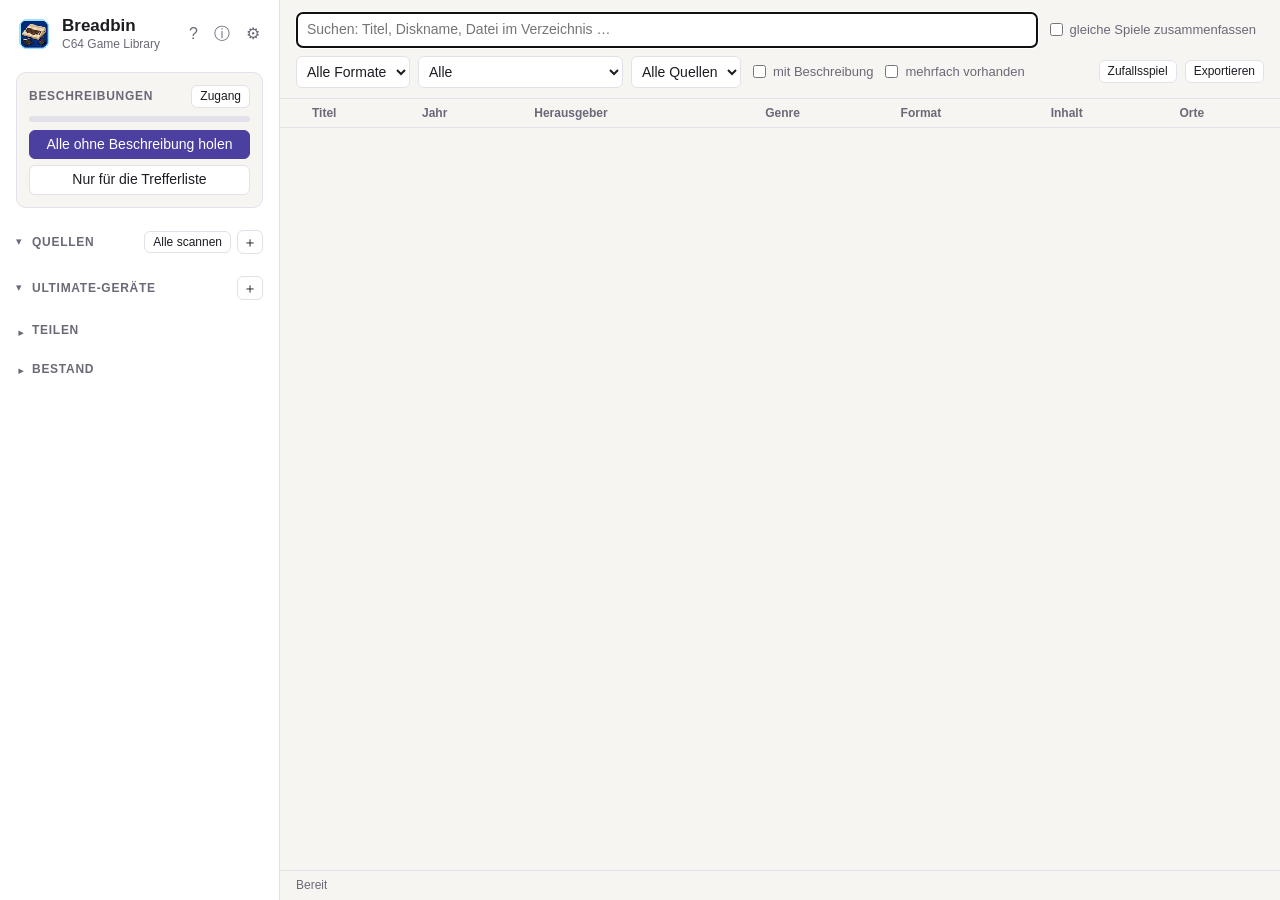
==== commit 82640339: "Website manual built from the app's help; help updated; German wording fixes" ====
--- a/ui/index.html
+++ b/ui/index.html
@@ -271,7 +271,7 @@
       <p class="meta" id="copy-info"></p>
       <label>Gerät <select id="copy-device"></select></label>
       <label>Ordner auf dem Gerät <input id="copy-target" autocomplete="off" spellcheck="false"></label>
-      <p class="meta">Die Dateien behalten ihren Namen. Im Menü der Ultimate findest du sie dann auch ohne Rechner.</p>
+      <p class="meta">Die Dateien behalten ihren Namen. Im Menü des Ultimate findest du sie dann auch ohne Rechner.</p>
       <div class="dialog-buttons">
         <span class="spacer"></span>
         <button value="cancel" formnovalidate>Abbrechen</button>
@@ -410,7 +410,7 @@
         </div>
       </div>
       <p>Breadbin erfasst C64-Spiele aus Ordnern, Netzlaufwerken und von Ultimate-Geräten, zeigt, was wo liegt,
-        holt Beschreibungen und Bilder und startet Spiele auf einer Ultimate 64, einem C64 Ultimate oder einem
+        holt Beschreibungen und Bilder und startet Spiele auf einem Ultimate 64, einem C64 Ultimate oder einem
         1541 Ultimate II+. Der Name kommt vom Spitznamen des ersten C64-Gehäuses: „Brotkasten“.</p>
       <h4>Lizenz</h4>
       <p>Freie Software unter der <a href="#" data-url="https://www.gnu.org/licenses/gpl-3.0.html">GNU General Public
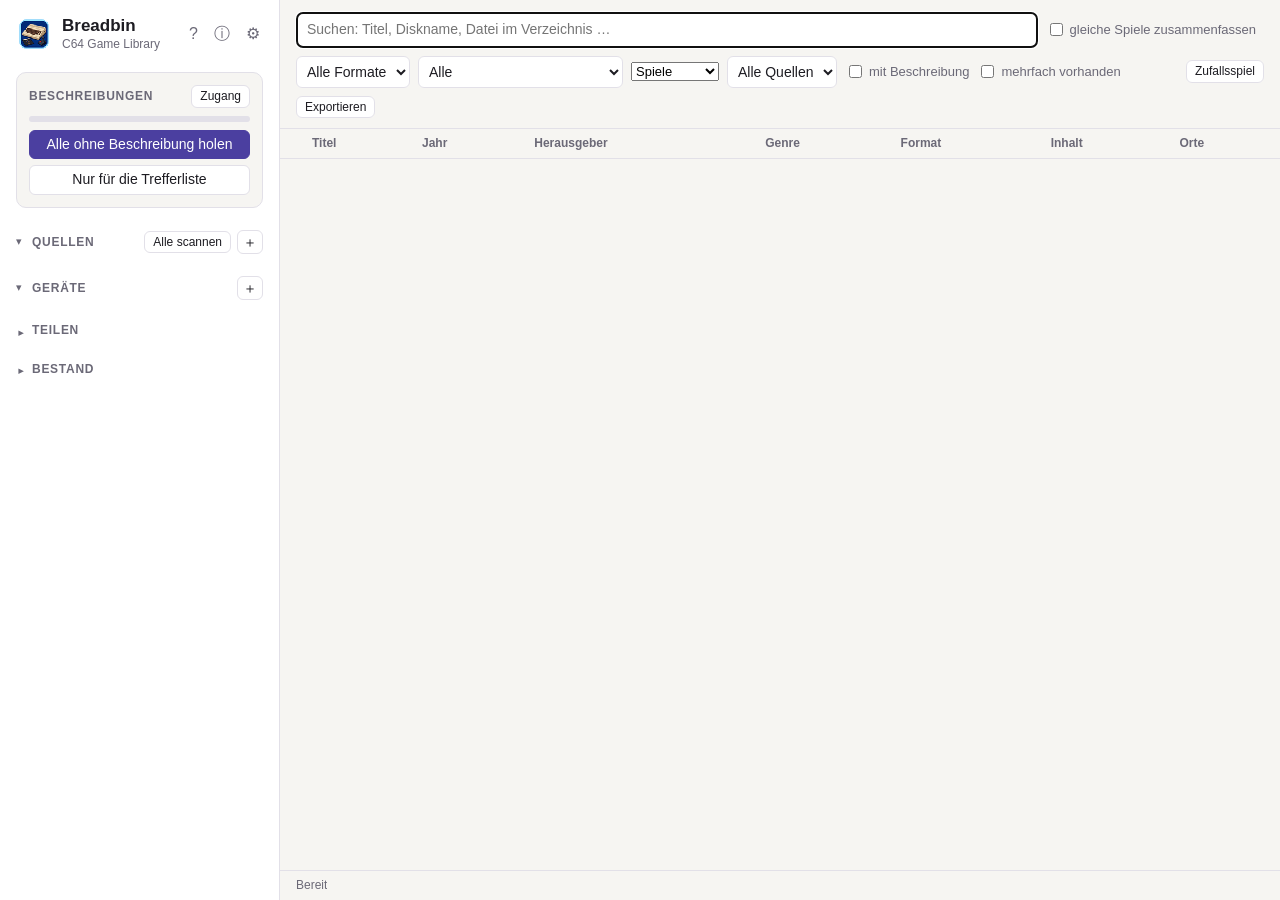
==== commit d896cb79: "Version 0.9.5: BMX as a device, “Stop game”, find devices again after an IP change, VICE disk swap a" ====
--- a/ui/index.html
+++ b/ui/index.html
@@ -38,8 +38,8 @@
     </section>
     <section class="side" data-key="devices">
       <div class="section-head">
-        <button class="fold" aria-expanded="true"><span class="chev">▾</span><h2>Ultimate-Geräte</h2><span class="count" id="devices-count"></span></button>
-        <button id="btn-add-device" class="small icon" title="Ultimate 64, C64 Ultimate oder 1541 Ultimate II+ hinzufügen" aria-label="Gerät hinzufügen">＋</button>
+        <button class="fold" aria-expanded="true"><span class="chev">▾</span><h2>Geräte</h2><span class="count" id="devices-count"></span></button>
+        <button id="btn-add-device" class="small icon" title="Ultimate 64, C64 Ultimate, 1541 Ultimate II+, BMC64, BMX oder TeensyROM hinzufügen" aria-label="Gerät hinzufügen">＋</button>
       </div>
       <div class="section-body"><ul id="devices" class="rows list"></ul></div>
     </section>
@@ -66,7 +66,10 @@
         <button class="fold" aria-expanded="false"><span class="chev">▾</span><h2>Bestand</h2><span class="count" id="stats-count"></span></button>
       </div>
       <div class="section-body"><div id="stats"></div>
-        <button id="btn-cleanup" class="small" title="Doppelte Dateien, beschädigte Abbilder und Einträge ohne Angaben im Überblick">Aufräumen …</button></div>
+        <div class="stats-buttons">
+          <button id="btn-statistics" class="small" title="Jahrzehnte, Genres, Herausgeber, Bewertungen und Starts der eigenen Sammlung">Statistik …</button>
+          <button id="btn-cleanup" class="small" title="Doppelte Dateien, beschädigte Abbilder und Einträge ohne Angaben im Überblick">Aufräumen …</button>
+        </div></div>
     </section>
   </aside>
   <div class="splitter" id="split-sidebar" title="Ziehen: Breite ändern · Doppelklick: zurücksetzen"></div>
@@ -82,6 +85,13 @@
         </select>
       </label>
       <p class="meta">Wird nach dem Speichern sofort übernommen.</p>
+      <label>Suche starten
+        <select id="search-mode">
+          <option value="type">beim Tippen</option>
+          <option value="enter">erst mit Enter</option>
+        </select>
+      </label>
+      <p class="meta">Bei sehr großen Sammlungen oder langsamen Rechnern sucht „erst mit Enter“ nicht nach jedem Buchstaben.</p>
       <label class="inline"><input type="checkbox" id="keep-awake">
         Rechner während Scan und Abruf nicht einschlafen lassen (Bildschirm darf aus)</label>
       <label>Bevorzugte Quelle für Angaben
@@ -114,6 +124,14 @@
         Nach dem Starten ein Titelbild aufnehmen, wenn das Spiel noch keines hat</label>
       <label>Wartezeit bis zur Aufnahme in Sekunden <input type="number" id="auto-title-delay" min="5" max="180" step="5"></label>
       <p class="meta">Nur Ultimate 64 und C64 Ultimate mit Netzwerkkabel. Das Bild wird als eigenes Titelbild gespeichert und lässt sich in den Details ersetzen.</p>
+      <h4>Emulatoren (freiwillig)</h4>
+      <p class="meta">Spiele auch ohne Ultimate auf dem Rechner starten, etwa mit VICE (x64sc) oder Denise. Breadbin legt dafür eine Kopie im Datenordner ab; was ein Spiel auf seine Diskette speichert, bleibt dort erhalten. Jeder Emulator erscheint in den Details als eigener Eintrag in der Geräteauswahl.</p>
+      <div id="emu-list"></div>
+      <div class="emu-buttons">
+        <button type="button" id="btn-emu-find">Emulatoren suchen</button>
+        <button type="button" id="btn-emu-add">Emulator hinzufügen</button>
+      </div>
+      <p class="meta">{file} steht für die Spieldatei. Die Vorgabe passt für VICE und Denise; bei Spielen mit mehreren Disketten bekommt VICE eine Wechselliste (nächste Diskette: „Fliplist“ im VICE-Menü, meist Alt+N).</p>
       <h4>ScreenScraper (freiwillig)</h4>
       <p class="meta">
         Zusätzliche Beschreibungen, Genres und Bilder von ScreenScraper.fr. Dafür brauchst du ein
@@ -175,9 +193,20 @@
         <option value="">Alle</option>
         <option value="fav">★ Favoriten</option>
         <option value="recent">Zuletzt gestartet</option>
+        <option value="most">Am häufigsten gestartet</option>
         <option value="shareable" title="Spiele mit selbst geschriebenen Angaben – sie kommen beim Teilen in die Austauschdatei">Selbst geschrieben (teilbar)</option>
         <option value="nometa" title="Einträge ohne Beschreibung: nicht erkannt oder noch nicht nachgeschlagen">Ohne Angaben</option>
         <option value="damaged" title="Abbilder, die beim Scan als beschädigt oder unbekannt aufgebaut erkannt wurden">Beschädigt / unbekannt</option>
+      </select>
+      <select id="kind-filter" title="Art: Spiele, Demos, Intros …">
+        <option value="game">Spiele</option>
+        <option value="">Alle Arten</option>
+        <option value="demo">Demos</option>
+        <option value="intro">Intros</option>
+        <option value="music">Musik</option>
+        <option value="diskmag">Diskmags</option>
+        <option value="tool">Werkzeuge</option>
+        <option value="graphics">Grafik</option>
       </select>
       <select id="source-filter" title="Nur Einträge aus dieser Quelle"><option value="">Alle Quellen</option></select>
       <label class="check"><input type="checkbox" id="only-meta"> mit Beschreibung</label>
@@ -211,16 +240,26 @@
 
   <dialog id="device-dialog" class="form-dialog">
     <form method="dialog">
-      <h3 id="dev-title">Ultimate-Gerät</h3>
+      <h3 id="dev-title">Gerät</h3>
       <p class="meta">Ultimate 64, C64 Ultimate oder 1541 Ultimate II+ im Netzwerk. Nötig sind FTP und die
         REST-Schnittstelle („Web Remote Control Service“, ab Firmware 3.11).</p>
+      <p class="meta">Oder BMC64 auf einem Raspberry Pi: im BMC64-Menü Netzwerk und „Web UI“ einschalten (ab BMC64 5.5.1).</p>
+      <p class="meta">Oder BMX auf einem Raspberry Pi 4/5/400: im BMX-Menü „Remote API“ einschalten.</p>
+      <p class="meta">Oder TeensyROM (ungetestet): am Gerät „Enable TCP Listener“ einschalten; Adresse von Hand eintragen.</p>
       <div class="dialog-buttons"><button type="button" id="dev-discover">Im Netz suchen</button></div>
       <ul id="dev-found" class="found"></ul>
       <label>Adresse (IP oder Name) <input id="dev-host" placeholder="192.168.1.64" autocomplete="off"></label>
-      <label>Netzwerk-Passwort (nur falls am Gerät gesetzt)
+      <label>Netzwerk-Passwort, BMC64-PIN bzw. BMX-Passwort (nur falls gesetzt)
         <input id="dev-password" type="password" autocomplete="off"></label>
       <div class="dialog-buttons"><button type="button" id="dev-probe">Verbinden und prüfen</button></div>
       <p id="dev-result" class="meta"></p>
+      <label>Geräteart
+        <select id="dev-kind">
+          <option value="ultimate">Ultimate</option>
+          <option value="bmc64">BMC64</option>
+          <option value="bmx">BMX</option>
+          <option value="teensyrom">TeensyROM (ungetestet)</option>
+        </select></label>
       <label>Name <input id="dev-name" autocomplete="off"></label>
       <label>Startordner auf dem Gerät
         <input id="dev-upload" list="dev-drives" autocomplete="off"></label>
@@ -276,6 +315,18 @@
         <span class="spacer"></span>
         <button value="cancel" formnovalidate>Abbrechen</button>
         <button value="ok" class="primary">Kopieren</button>
+      </div>
+    </form>
+  </dialog>
+
+  <dialog id="statistics-dialog" class="form-dialog">
+    <form method="dialog">
+      <h3>Statistik</h3>
+      <p class="meta">Gezählt werden verschiedene Inhalte, nicht Dateien. Jahr, Herausgeber und Genre wie in der Liste.</p>
+      <div id="statistics-body"></div>
+      <div class="dialog-buttons">
+        <span class="spacer"></span>
+        <button class="primary">Schließen</button>
       </div>
     </form>
   </dialog>
@@ -344,11 +395,23 @@
       <label>Titel <input id="own-title" autocomplete="off"></label>
       <div class="own-grid">
         <label>Jahr <input id="own-year" autocomplete="off" inputmode="numeric"></label>
-        <label>Spieler <input id="own-players" autocomplete="off" placeholder="1-2"></label>
+        <label>Art <select id="own-kind">
+          <option value="game">Spiel</option>
+          <option value="demo">Demo</option>
+          <option value="intro">Intro</option>
+          <option value="music">Musik</option>
+          <option value="diskmag">Diskmag</option>
+          <option value="tool">Werkzeug</option>
+          <option value="graphics">Grafik</option>
+        </select></label>
+        <label class="own-game">Spieler <input id="own-players" autocomplete="off" placeholder="1-2"></label>
+        <label class="own-demo">Gruppe <input id="own-group" autocomplete="off"></label>
         <label>Herausgeber <input id="own-publisher" autocomplete="off"></label>
-        <label>Entwickler <input id="own-developer" autocomplete="off"></label>
-      </div>
-      <label>Genre <input id="own-genres" autocomplete="off" placeholder="Action, Shoot'em Up"></label>
+        <label>Entwickler <input id="own-developer" autocomplete="off" placeholder=""></label>
+        <label class="own-demo">Party <input id="own-party" autocomplete="off" placeholder="X'2008"></label>
+        <label class="own-demo">Platz <input id="own-place" autocomplete="off" inputmode="numeric" placeholder="1"></label>
+      </div>
+      <label class="own-game">Genre <input id="own-genres" autocomplete="off" placeholder="Action, Shoot'em Up"></label>
       <label>Beschreibung (Deutsch) <textarea id="own-synopsis" rows="5" lang="de"></textarea></label>
       <label>Beschreibung (Englisch) <textarea id="own-synopsis_en" rows="5" lang="en"></textarea></label>
       <p class="meta">Eine Sprache genügt; mit beiden lesen alle Breadbin-Nutzer den Text in ihrer Sprache.</p>
@@ -407,11 +470,17 @@
         <div>
           <h3>Breadbin</h3>
           <div class="meta">C64 Game Library · <span translate="no">Version <span id="about-version"></span></span></div>
+          <div class="about-update"><button type="button" class="small" id="about-update">Nach neuer Fassung suchen</button>
+            <span id="about-update-msg" class="meta" aria-live="polite"></span></div>
         </div>
       </div>
       <p>Breadbin erfasst C64-Spiele aus Ordnern, Netzlaufwerken und von Ultimate-Geräten, zeigt, was wo liegt,
         holt Beschreibungen und Bilder und startet Spiele auf einem Ultimate 64, einem C64 Ultimate oder einem
         1541 Ultimate II+. Der Name kommt vom Spitznamen des ersten C64-Gehäuses: „Brotkasten“.</p>
+      <details class="about-versions">
+        <summary>Versionsverlauf</summary>
+        <div id="about-versions"></div>
+      </details>
       <h4>Lizenz</h4>
       <p>Freie Software unter der <a href="#" data-url="https://www.gnu.org/licenses/gpl-3.0.html">GNU General Public
         License 3.0</a> oder neuer. Kostenlos, ohne Werbung, ohne Datensammlung.</p>
@@ -443,6 +512,7 @@
   <dialog id="zoom"><img alt=""></dialog>
 
   <script src="i18n.js"></script>
+  <script src="versionen.js"></script>
   <script src="app.js"></script>
 </body>
 </html>
--- a/ui/style.css
+++ b/ui/style.css
@@ -130,6 +130,7 @@
 #list tbody tr:hover { background: var(--row-hover); }
 #list tbody tr.selected { background: var(--row-sel); }
 #list td.num { text-align: right; font-variant-numeric: tabular-nums; }
+.kind-badge { margin-left: 4px; font-weight: 500; }
 .badge { display: inline-block; font-size: 11px; font-weight: 600; padding: 1px 6px; border-radius: 4px; background: var(--row-sel); }
 #empty { color: var(--muted); padding: 24px 16px; }
 
@@ -220,6 +221,7 @@
 .launch { display: flex; gap: 6px; align-items: center; margin: 6px 0 14px; flex-wrap: wrap; }
 .launch select { width: auto; flex: 1; min-width: 140px; margin: 0; }
 .launch .hint { width: 100%; }
+.launch [hidden], .disk-set [hidden], .variants-list [hidden] { display: none; }
 .found { list-style: none; margin: 6px 0 0; padding: 0; }
 .found li { padding: 6px 8px; border: 1px solid var(--line); border-radius: 6px; margin-top: 4px; cursor: pointer; font-size: 13px; }
 .found li:hover { border-color: var(--accent); }
@@ -248,6 +250,11 @@
 #folder-list li.meta { cursor: default; }
 #settings label.inline { display: flex; gap: 8px; align-items: flex-start; }
 #settings label.inline input { width: auto; margin-top: 2px; }
+#settings .emu-buttons { display: flex; flex-wrap: wrap; gap: 8px; margin-top: 8px; }
+#settings .emu-row { display: flex; flex-direction: column; gap: 6px; padding: 8px 0; border-bottom: 1px solid var(--line); }
+#settings .emu-line { display: flex; gap: 8px; align-items: center; }
+#settings .emu-line .emu-path { flex: 1 1 auto; min-width: 0; }
+#settings .emu-line button { flex: 0 0 auto; white-space: nowrap; }
 .warn { font-size: 12px; color: var(--danger); margin: -4px 0 10px; }
 #info-text { max-height: 50vh; overflow: auto; font-size: 12px; white-space: pre-wrap; word-break: break-all;
   background: var(--bg); border: 1px solid var(--line); border-radius: 6px; padding: 8px; }
@@ -406,6 +413,12 @@
 .about-head { display: flex; gap: 14px; align-items: center; margin-bottom: 6px; }
 .about-head img { image-rendering: auto; }
 .about-head h3 { margin: 0; font-size: 20px; }
+.about-versions { margin: 8px 0; }
+.about-versions summary { cursor: pointer; font-weight: 600; }
+.about-versions h5 { margin: 8px 0 2px; font-size: 13px; }
+.about-versions h5 span { font-weight: 400; color: var(--muted); }
+.about-versions ul { margin: 0; padding-left: 18px; font-size: 13px; }
+.about-update { display: flex; flex-wrap: wrap; gap: 8px; align-items: center; margin-top: 6px; }
 #about-dialog h4 { margin: 14px 0 4px; }
 #about-dialog a { color: var(--accent); }
 .about-list { padding-left: 18px; margin: 4px 0; }
@@ -435,8 +448,21 @@
 .hint-mark { color: #d08a00; margin-left: 6px; cursor: help; }
 #btn-cleanup { margin-top: 8px; }
 .cleanup-block { display: grid; gap: 4px; margin: 10px 0; }
+.stats-buttons { display: flex; gap: 6px; flex-wrap: wrap; }
+#statistics-body { display: grid; grid-template-columns: repeat(auto-fit, minmax(220px, 1fr)); gap: 4px 20px; }
+#statistics-body h4 { margin: 10px 0 4px; }
+#statistics-body table { width: 100%; border-collapse: collapse; font-variant-numeric: tabular-nums; }
+#statistics-body td { padding: 1px 0; vertical-align: top; }
+#statistics-body td.n { text-align: right; padding-left: 10px; white-space: nowrap; }
+#statistics-body .bar { display: block; height: 4px; border-radius: 2px; background: var(--accent, #4a6cd4); opacity: .55; margin-top: 2px; }
 .cleanup-block h4 { margin: 0; }
 .cleanup-block p { margin: 0; }
 
 /* Einsenden: Haken linksbündig */
 #submit-dialog label.check { justify-content: flex-start; white-space: normal; }
+
+.emu-game-args { display: flex; align-items: center; gap: 6px; flex-basis: 100%; font-size: 12px; color: var(--muted, inherit); }
+.emu-game-args input { flex: 1; min-width: 0; font-family: ui-monospace, SFMono-Regular, Menlo, monospace; font-size: 12px; }
+
+/* Felder je Art im Dialog „Angaben“: hidden gegen display von label durchsetzen */
+#own-dialog [hidden] { display: none !important; }
